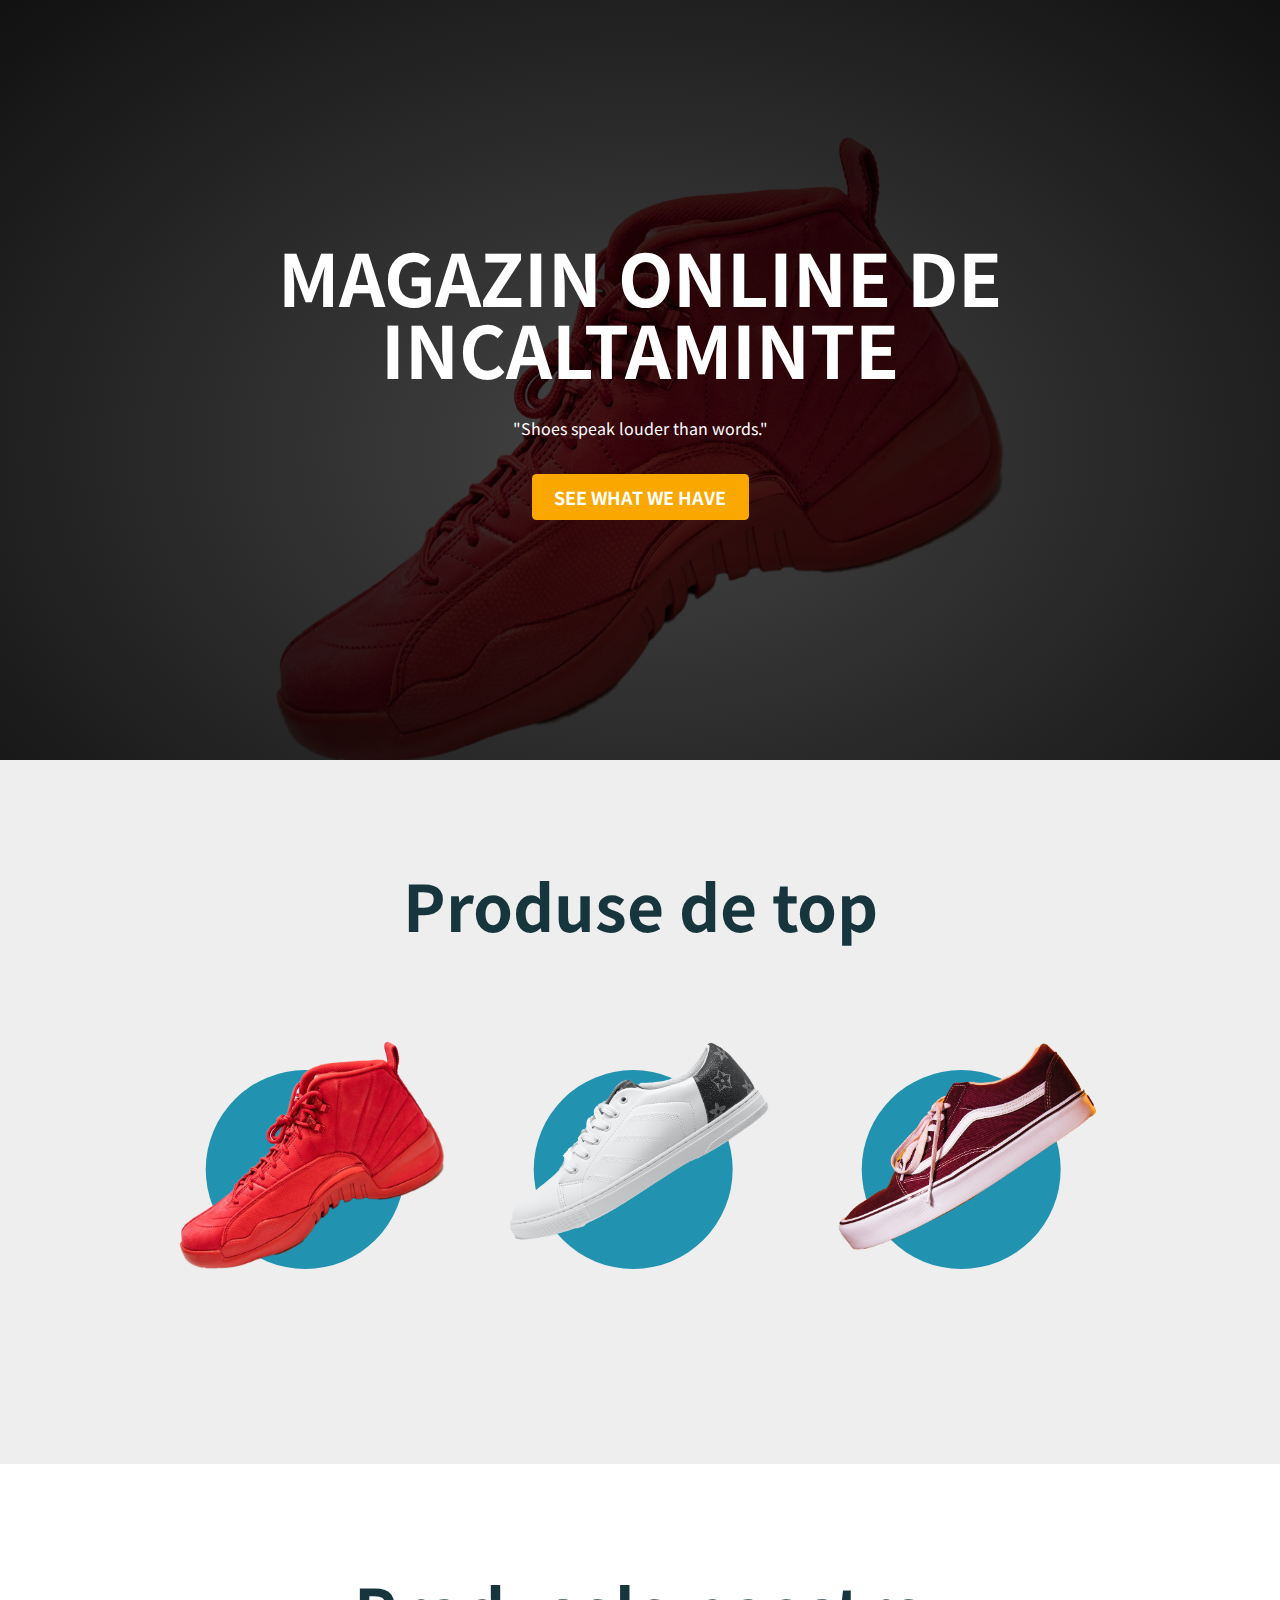
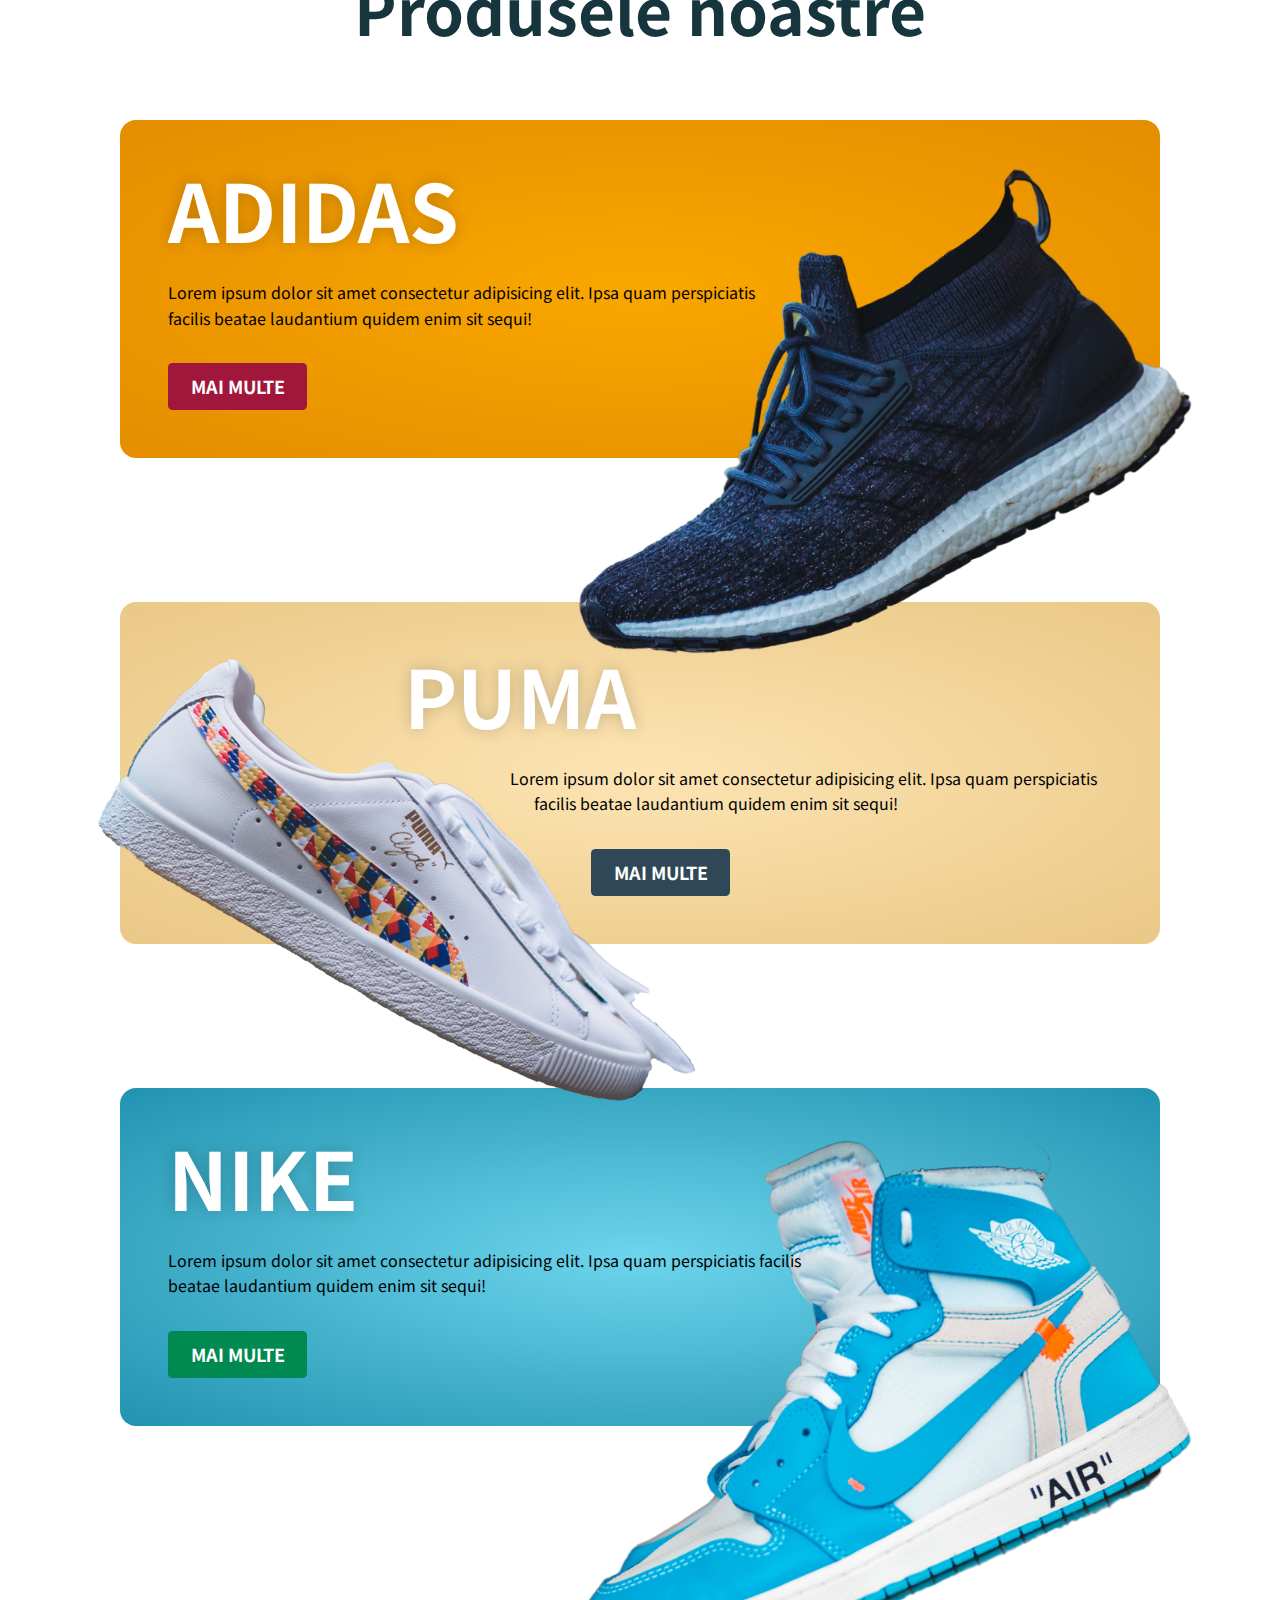
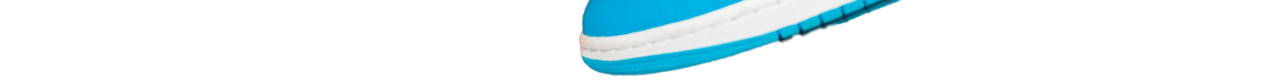
==== index.html @ c5fdf87b "first commit" ====
<!DOCTYPE html>
<html lang="en">
  <head>
    <meta charset="UTF-8" />
    <meta name="viewport" content="width=device-width, initial-scale=1.0" />
    <meta http-equiv="X-UA-Compatible" content="ie=edge" />
    <title>Great Shoes inc.</title>
    <link
      href="https://fonts.googleapis.com/css2?family=Noto+Sans+JP:wght@300;900&display=swap"
      rel="stylesheet"
    />
    <link rel="stylesheet" href="css/main.css" />
  </head>

  <body>
    <header class="hero">
      <div class="container spacing">
        <h1 class="primary-title">Magazin online de incaltaminte</h1>
        <p>"Shoes speak louder than words."</p>
        <a href="#" class="btn">See what we have</a>
      </div>
    </header>

    <main>
      <section class="featured">
        <div class="container">
          <h2 class="section-title">Produse de top</h2>
          <div class="split">
            <a href="./NIKE2.html" class="featured__item">
              <img src="img/shoe-4.png" alt="" class="featured__img" />
              <p class="featured__details">
                <span class="price">€99</span>NIKE
              </p>
            </a>
            <a href="./VANS.html" class="featured__item">
              <img src="img/shoe-3.png" alt="" class="featured__img" />
              <p class="featured__details">
                <span class="price">€99</span>VANS
              </p>
            </a>
            <a href="./VANS2.html" class="featured__item">
              <img src="img/shoe-1.png" alt="" class="featured__img" />
              <p class="featured__details">
                <span class="price">€99</span>VANS
              </p>
            </a>
          </div>
        </div>
      </section>

      <section class="our-products">
        <div class="container">
          <h2 class="section-title">Produsele noastre</h2>

          <article class="product shoe-red spacing">
            <img src="img/shoe-5.png" alt="" class="product__image" />
            <h3 class="product__title">ADIDAS</h3>
            <p class="product__description">
              Lorem ipsum dolor sit amet consectetur adipisicing elit. Ipsa quam
              perspiciatis facilis beatae laudantium quidem enim sit sequi!
            </p>
            <a href="./Adidas.html" class="btn">Mai multe</a>
          </article>

          <article class="product shoe-white shoe-left spacing">
            <img src="img/shoe-2.png" alt="" class="product__image" />
            <h3 class="product__title">PUMA</h3>
            <p class="product__description">
              Lorem ipsum dolor sit amet consectetur adipisicing elit. Ipsa quam
              perspiciatis facilis beatae laudantium quidem enim sit sequi!
            </p>
            <a href="./PUMA.html" class="btn">Mai multe</a>
          </article>

          <article class="product shoe-blue spacing">
            <img src="img/shoe-6.png" alt="" class="product__image" />
            <h3 class="product__title">NIKE</h3>
            <p class="product__description">
              Lorem ipsum dolor sit amet consectetur adipisicing elit. Ipsa quam
              perspiciatis facilis beatae laudantium quidem enim sit sequi!
            </p>
            <a href="./NIKE1.html" class="btn">Mai multe</a>
          </article>
        </div>
      </section>
    </main>
  </body>
</html>
---- css/main.css ----
*,
*::before,
*::after {
  -webkit-box-sizing: border-box;
  box-sizing: border-box;
}

body {
  margin: 0;
  font-family: "Noto Sans JP", sans-serif;
  line-height: 1.6;
}

img {
  max-width: 100%;
  display: block;
}

h1,
h2,
h3,
p {
  margin: 0;
}

section {
  padding: 7em 0;
}

.container {
  width: 85%;
  max-width: 65em;
  margin: 0 auto;
}

.split {
  display: -webkit-box;
  display: -ms-flexbox;
  display: flex;
  gap: 1em;
  -ms-flex-wrap: wrap;
  flex-wrap: wrap;
  -webkit-box-pack: center;
  -ms-flex-pack: center;
  justify-content: center;
}

.split > * {
  -ms-flex-preferred-size: 30%;
  flex-basis: 30%;
  min-width: 15em;
}

.spacing > * + * {
  margin-top: var(--spacer, 2rem);
}

.btn {
  display: inline-block;
  text-decoration: none;
  color: var(--clr-text, #fff);
  font-weight: 700;
  text-transform: uppercase;
  font-size: 1.125rem;
  padding: 0.5em 1.25em;
  background: var(--clr-accent, blue);
  border-radius: 0.25em;
  -webkit-transition: opacity 250ms linear, -webkit-transform 250ms ease-in-out;
  transition: opacity 250ms linear, -webkit-transform 250ms ease-in-out;
  transition: transform 250ms ease-in-out, opacity 250ms linear;
  transition: transform 250ms ease-in-out, opacity 250ms linear,
    -webkit-transform 250ms ease-in-out;
}

.btn:hover,
.btn:focus {
  -webkit-transform: scale(1.1);
  transform: scale(1.1);
  opacity: 0.9;
}

.primary-title {
  font-size: 4rem;
  font-size: clamp(3rem, calc(5vw + 1rem), 4.5rem);
  line-height: 1;
  text-transform: uppercase;
}

.section-title {
  text-align: center;
  font-size: clamp(2.5rem, calc(5vw + 1rem), 4rem);
  line-height: 1;
  color: #17353d;
  margin-bottom: 5rem;
}

.hero {
  color: white;
  text-align: center;
  padding: 15em 0;
  background: #222;
}

@supports (background-blend-mode: multiply) {
  .hero {
    background: url(../img/shoe-4.png), radial-gradient(#444, #111);
    background-blend-mode: multiply;
    background-attachment: fixed;
    background-repeat: no-repeat;
    background-position: center center;
  }
}

.featured {
  background: #eee;
}

.featured__item {
  display: block;
  position: relative;
  -webkit-transform: scale(0.85);
  transform: scale(0.85);
  -webkit-transition: -webkit-transform 250ms ease-in-out;
  transition: -webkit-transform 250ms ease-in-out;
  transition: transform 250ms ease-in-out;
  transition: transform 250ms ease-in-out, -webkit-transform 250ms ease-in-out;
  text-decoration: none;
  color: #333;
  text-align: center;
  line-height: 1.2;
}

.featured__item:hover,
.featured__item:focus {
  -webkit-transform: scale(1);
  transform: scale(1);
}

.featured__item:hover .featured__details,
.featured__item:focus .featured__details {
  opacity: 1;
  text-shadow: 0 0 2em white;
}

.featured__item::after {
  content: "";
  position: absolute;
  top: 10%;
  left: 10%;
  padding: 75% 75% 0 0;
  border-radius: 50%;
  background: #2193b0;
  z-index: -1;
}

.featured__details {
  opacity: 0;
  -webkit-transition: opacity 250ms linear;
  transition: opacity 250ms linear;
}

.featured__details span {
  display: block;
  font-weight: 700;
  font-size: 2.5rem;
}

.product {
  background: radial-gradient(
    var(--clr-inner, limegreen),
    var(--clr-outer, purple)
  );
  padding: 3em;
  border-radius: 1em;
  margin-bottom: 5em;
  text-align: center;
}

.product__title {
  font-size: clamp(3rem, calc(5vw + 1rem), 5.5rem);
  text-transform: uppercase;
  line-height: 1;
  color: #fff;
  text-shadow: 0 0 0.2em rgba(0, 0, 0, 0.2);
}

.product__image {
  margin: -5em 0 0 0;
}

@media (min-width: 45em) {
  .product {
    text-align: left;
    margin-bottom: 9em;
  }
  .product__title {
    margin: 0;
  }
  .product__image {
    float: right;
    width: 65%;
    shape-outside: url(../img/shoe-1.png);
    shape-margin: 1em;
    margin: 0 -5em 0 0;
  }
  .product.shoe-left .product__image {
    float: left;
    shape-outside: url(../img/shoe-2.png);
    margin: 0 0 0 -5em;
    shape-margin: 2em;
  }
}

.hero {
  --clr-accent: #faa700;
}

.shoe-red {
  --clr-inner: #faa700;
  --clr-outer: #e48d00;
  --clr-accent: #a1173c;
}

.shoe-white {
  --clr-inner: #fce4b3;
  --clr-outer: #eac886;
  --clr-accent: #2f4858;
}

.shoe-blue {
  --clr-inner: #6dd5ed;
  --clr-outer: #2193b0;
  --clr-accent: #008951;
}
/*# sourceMappingURL=main.css.map */
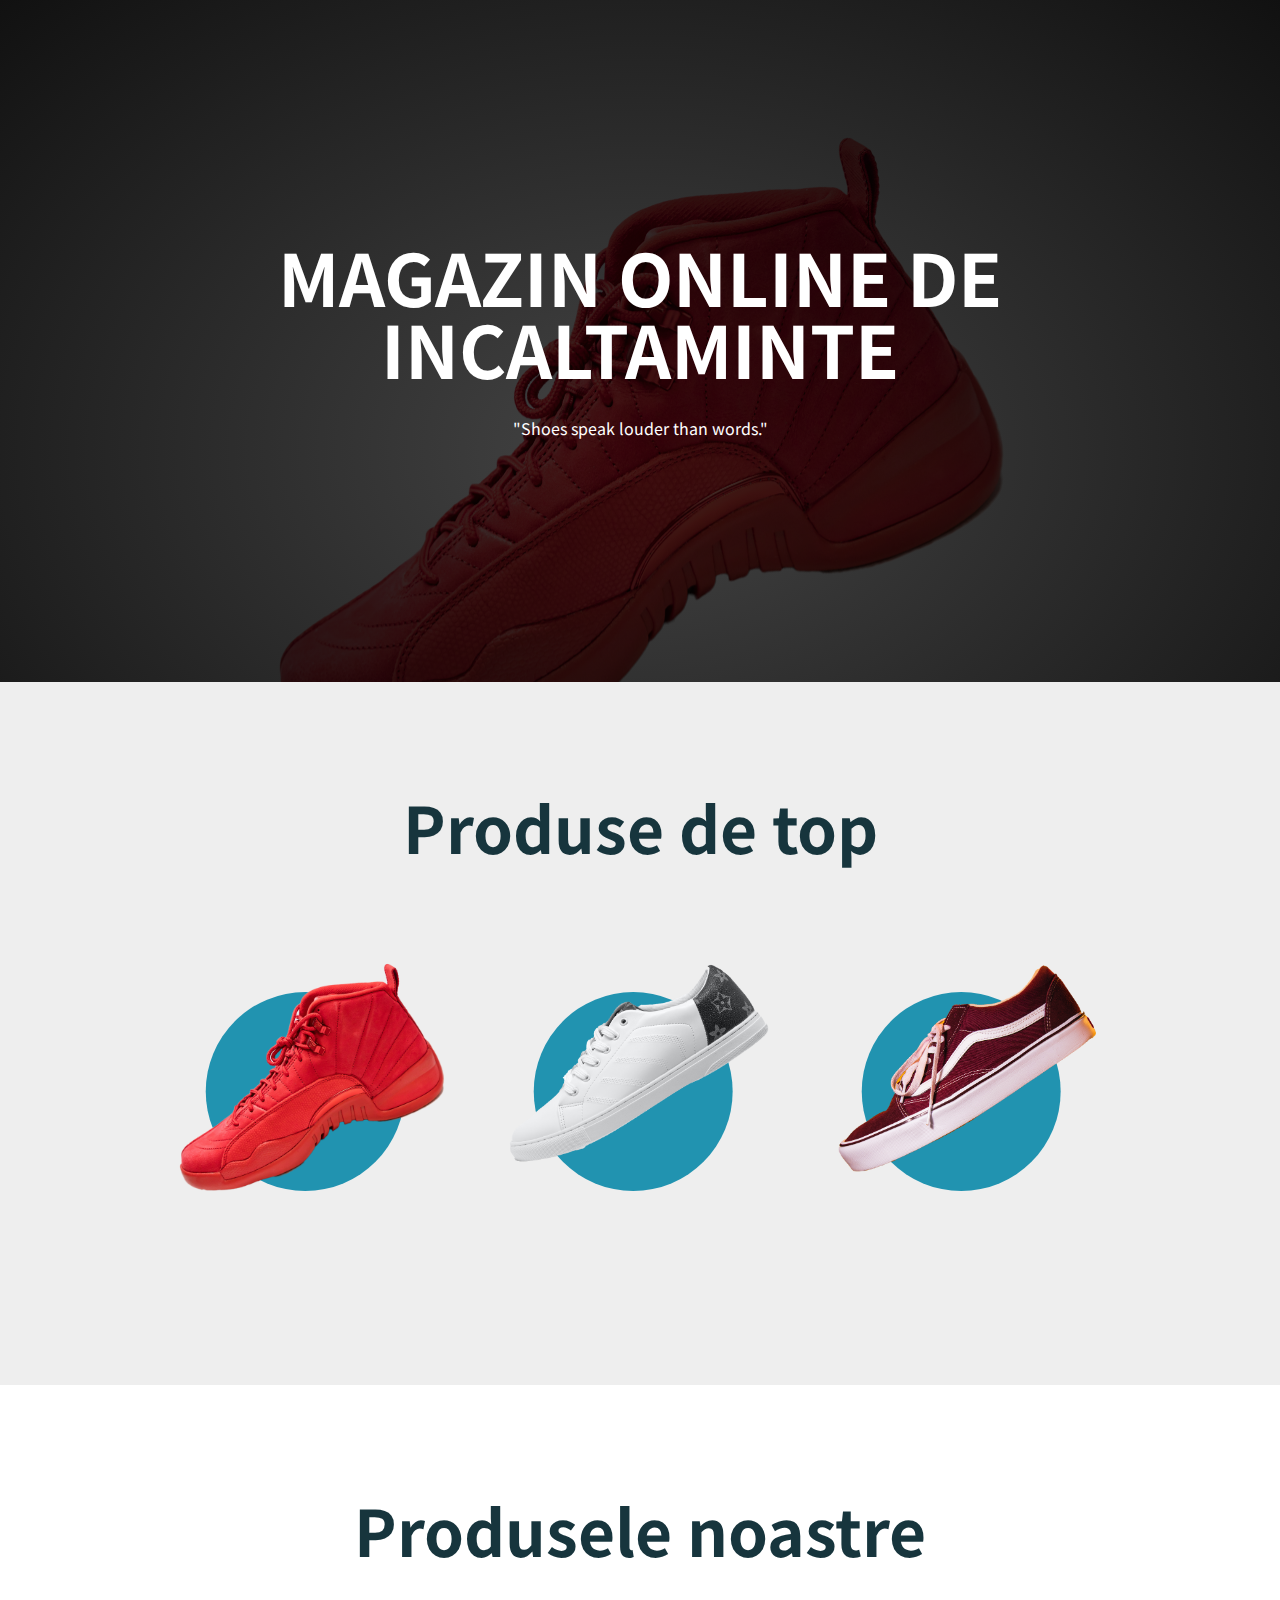
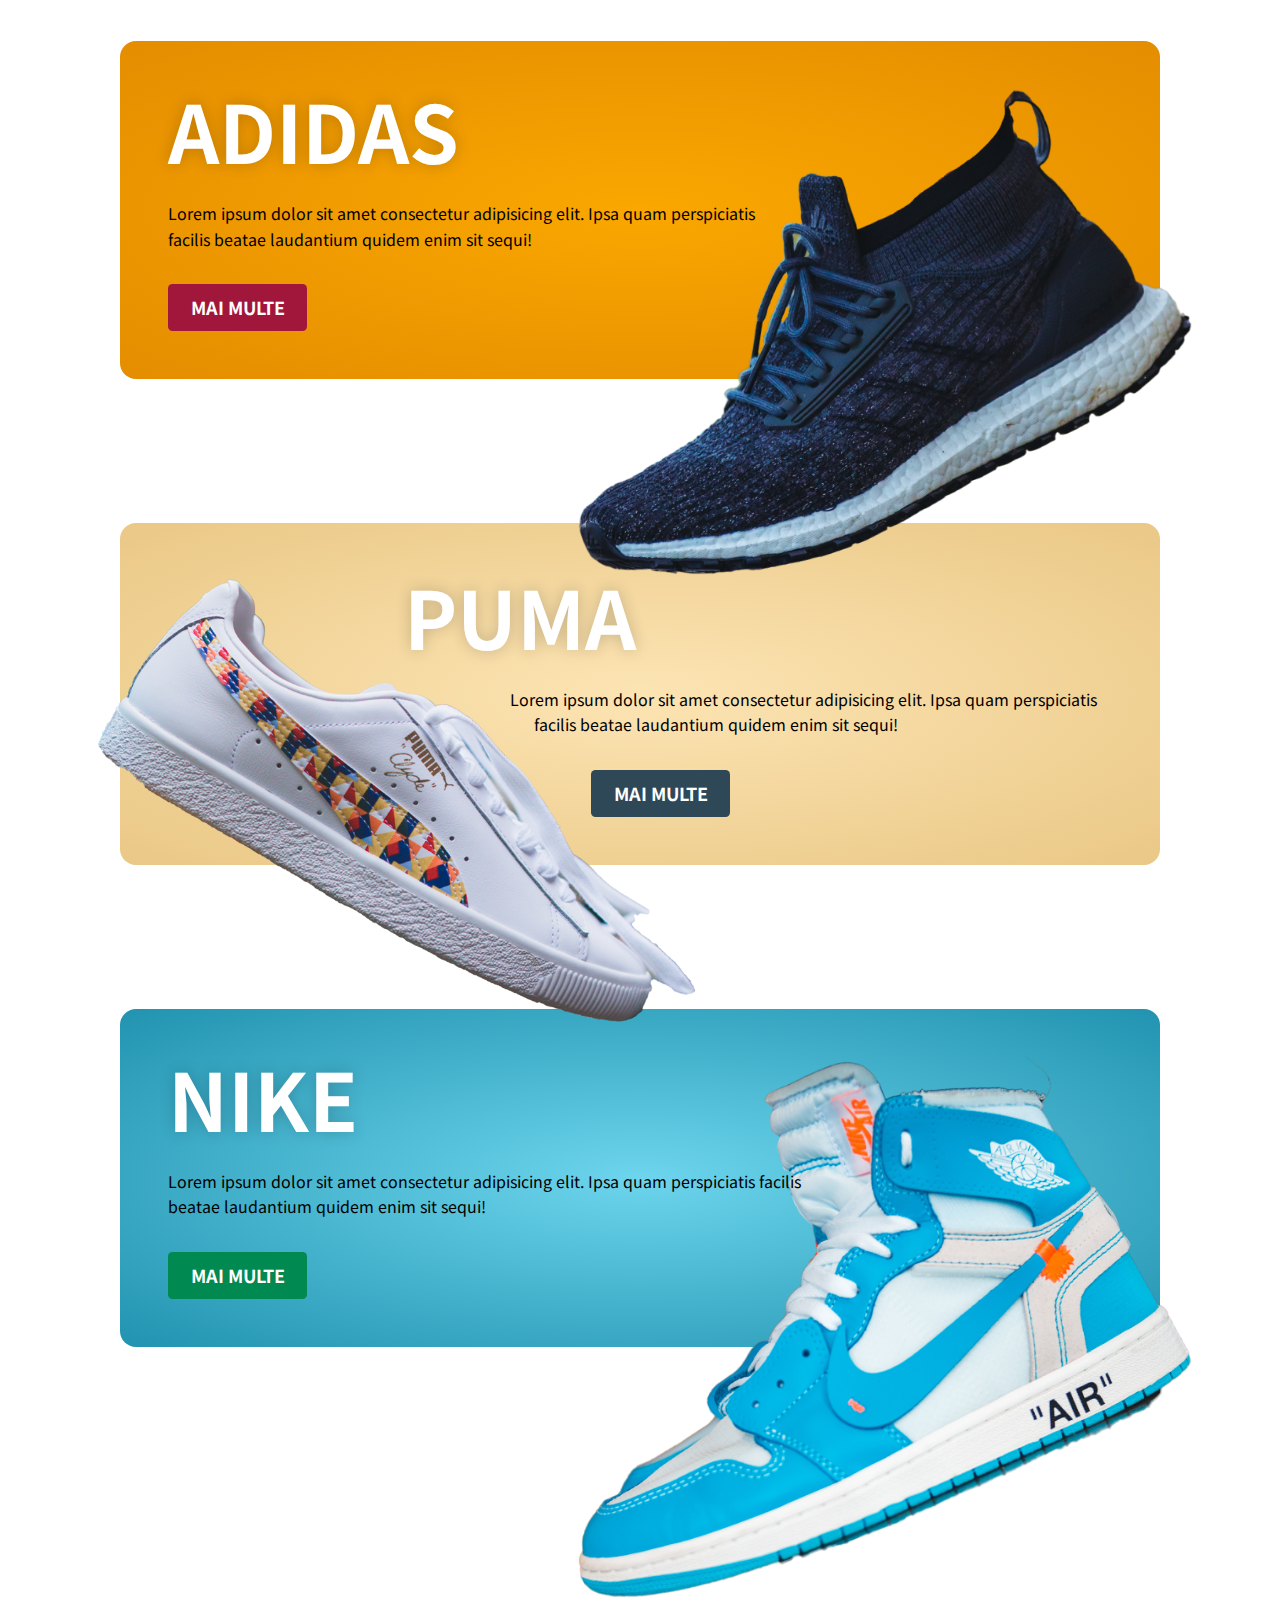
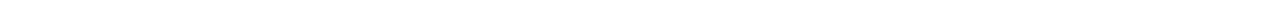
==== commit ba37b641: "index change" ====
--- a/index.html
+++ b/index.html
@@ -17,7 +17,7 @@
       <div class="container spacing">
         <h1 class="primary-title">Magazin online de incaltaminte</h1>
         <p>"Shoes speak louder than words."</p>
-        <a href="#" class="btn">See what we have</a>
+        <!-- <a href="#" class="btn"></a> -->
       </div>
     </header>
 
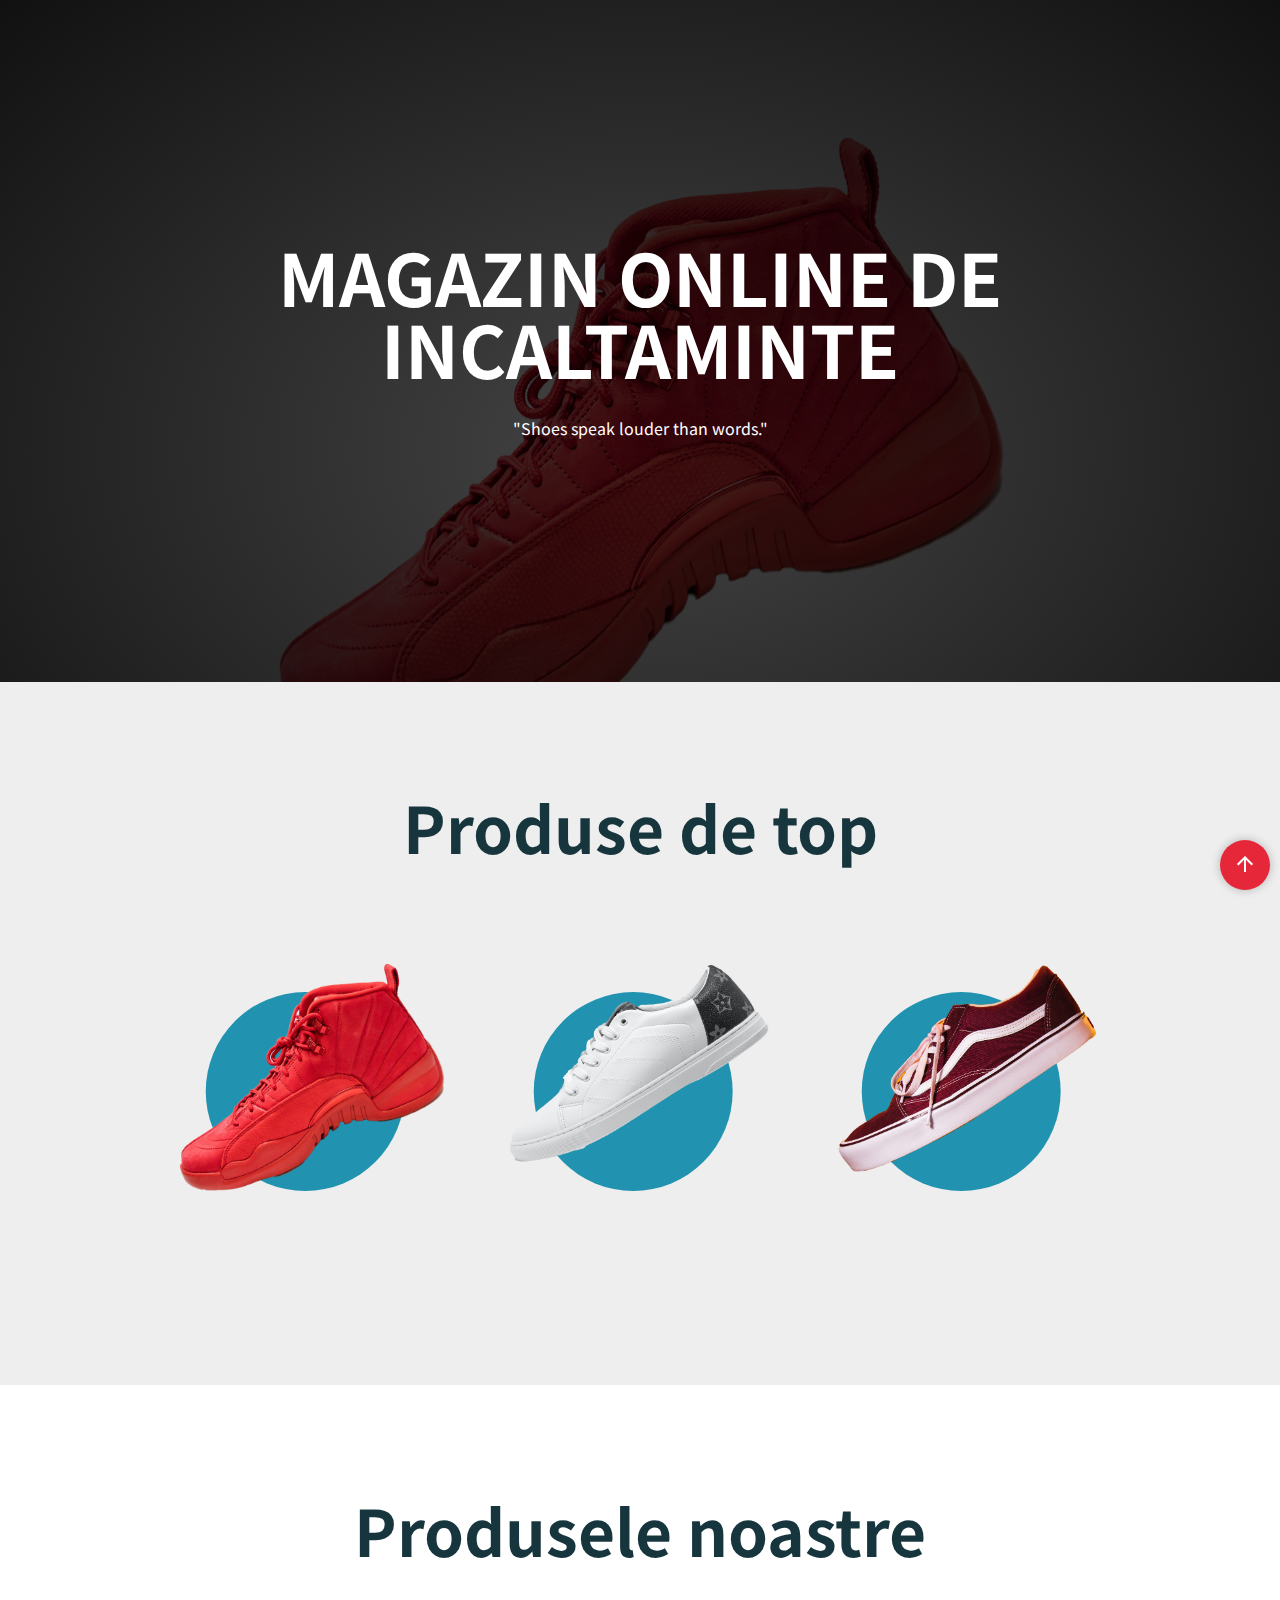
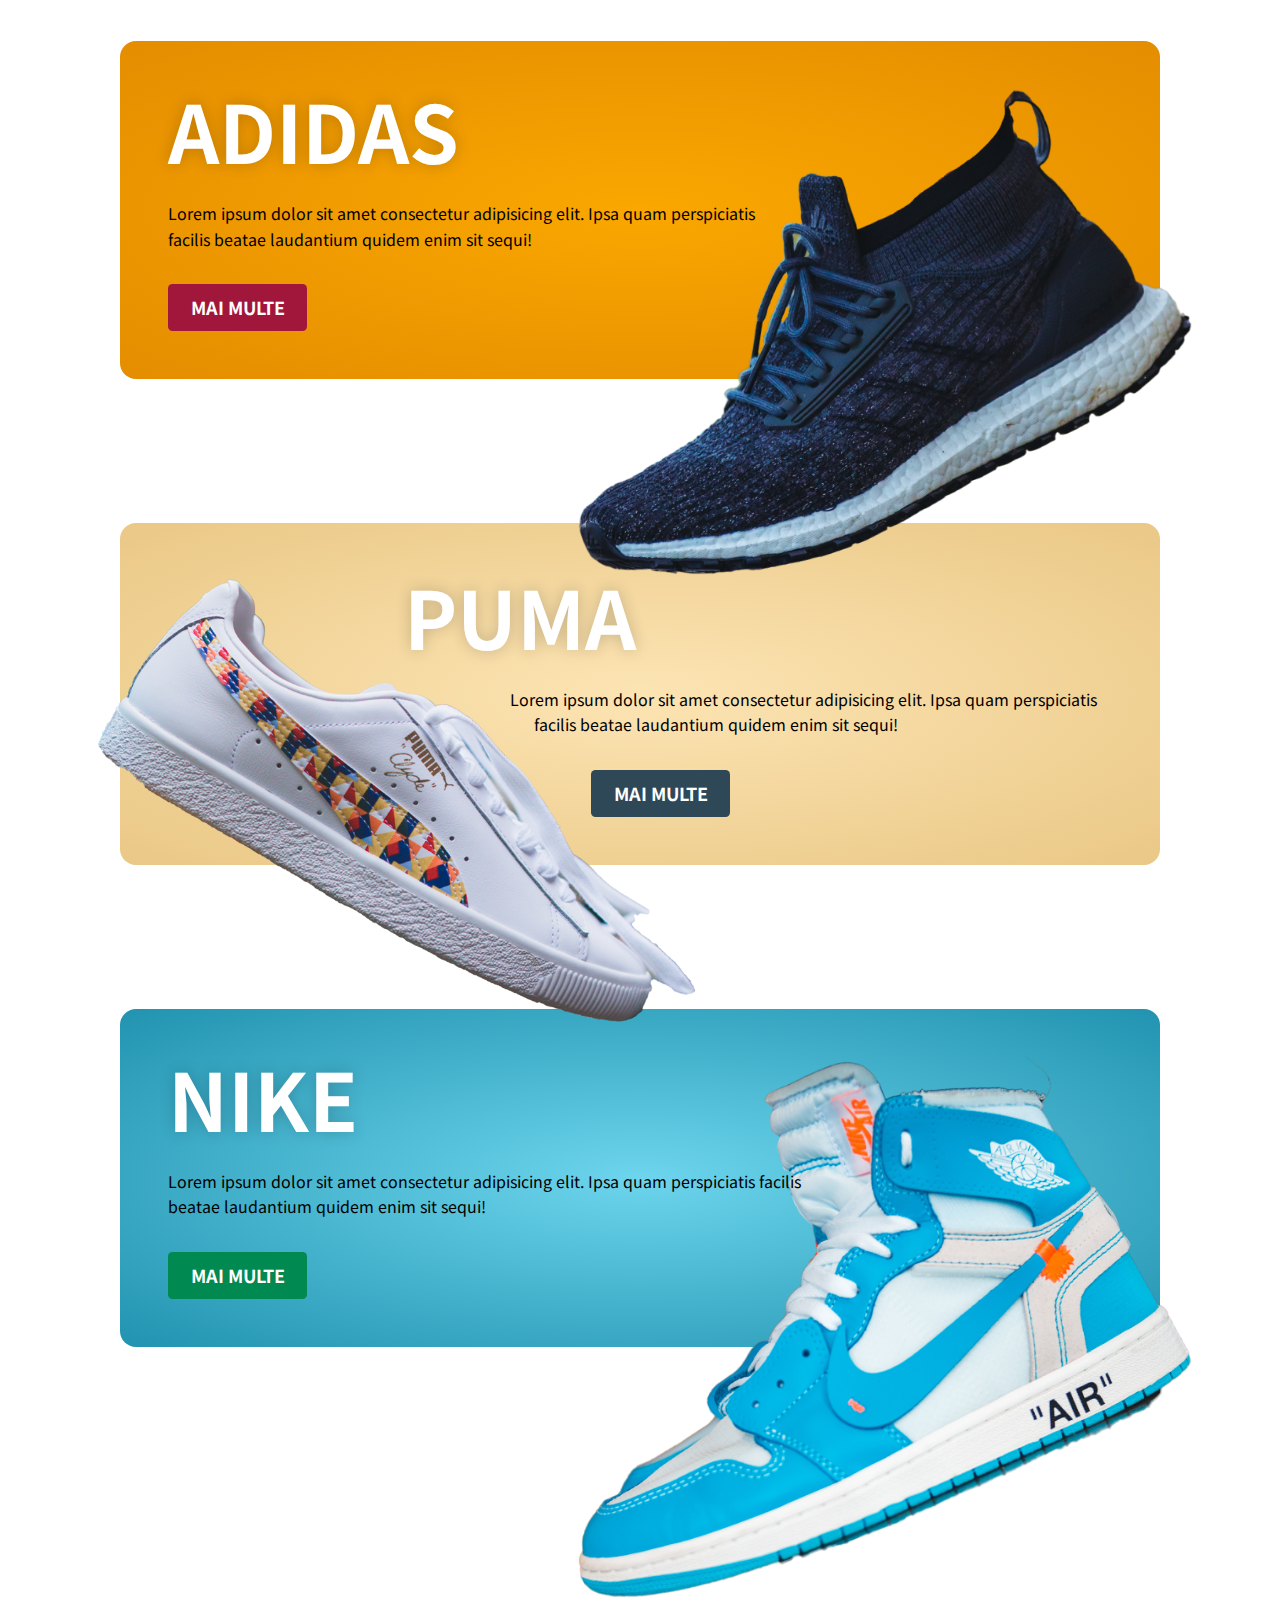
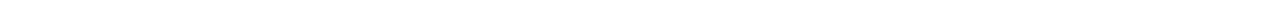
==== commit cc570d28: "scroll to top button added" ====
--- a/index.html
+++ b/index.html
@@ -6,13 +6,25 @@
     <meta http-equiv="X-UA-Compatible" content="ie=edge" />
     <title>Great Shoes inc.</title>
     <link
+      href="https://fonts.googleapis.com/icon?family=Material+Icons"
+      rel="stylesheet"
+    />
+    <link
       href="https://fonts.googleapis.com/css2?family=Noto+Sans+JP:wght@300;900&display=swap"
       rel="stylesheet"
     />
     <link rel="stylesheet" href="css/main.css" />
+    <script src="https://ajax.googleapis.com/ajax/libs/jquery/3.5.1/jquery.min.js"></script>
   </head>
 
   <body>
+    <!-- BUTTON TO TOP -->
+    <div>
+      <button id="btnScrollToTop">
+        <i class="material-icons">arrow_upward</i>
+      </button>
+    </div>
+    <!-- BUTTON TO TOP -->
     <header class="hero">
       <div class="container spacing">
         <h1 class="primary-title">Magazin online de incaltaminte</h1>
@@ -84,5 +96,17 @@
         </div>
       </section>
     </main>
+    <script>
+      const btnScrollToTop = document.querySelector("#btnScrollToTop");
+
+      btnScrollToTop.addEventListener("click", function () {
+        //window.scrollTo(0, 0);
+        window.scrollTo({
+          top: 0,
+          left: 0,
+          behavior: "smooth",
+        });
+      });
+    </script>
   </body>
 </html>
--- a/css/main.css
+++ b/css/main.css
@@ -233,3 +233,17 @@
   --clr-accent: #008951;
 }
 /*# sourceMappingURL=main.css.map */
+#btnScrollToTop {
+  position: fixed;
+  right: 10px;
+  bottom: 10px;
+  width: 50px;
+  height: 50px;
+  border-radius: 50%;
+  background: #e62739;
+  box-shadow: 0 0 10px rgba(0, 0, 0, 0.25);
+  color: #fff;
+  border: none;
+  outline: none;
+  cursor: pointer;
+}
